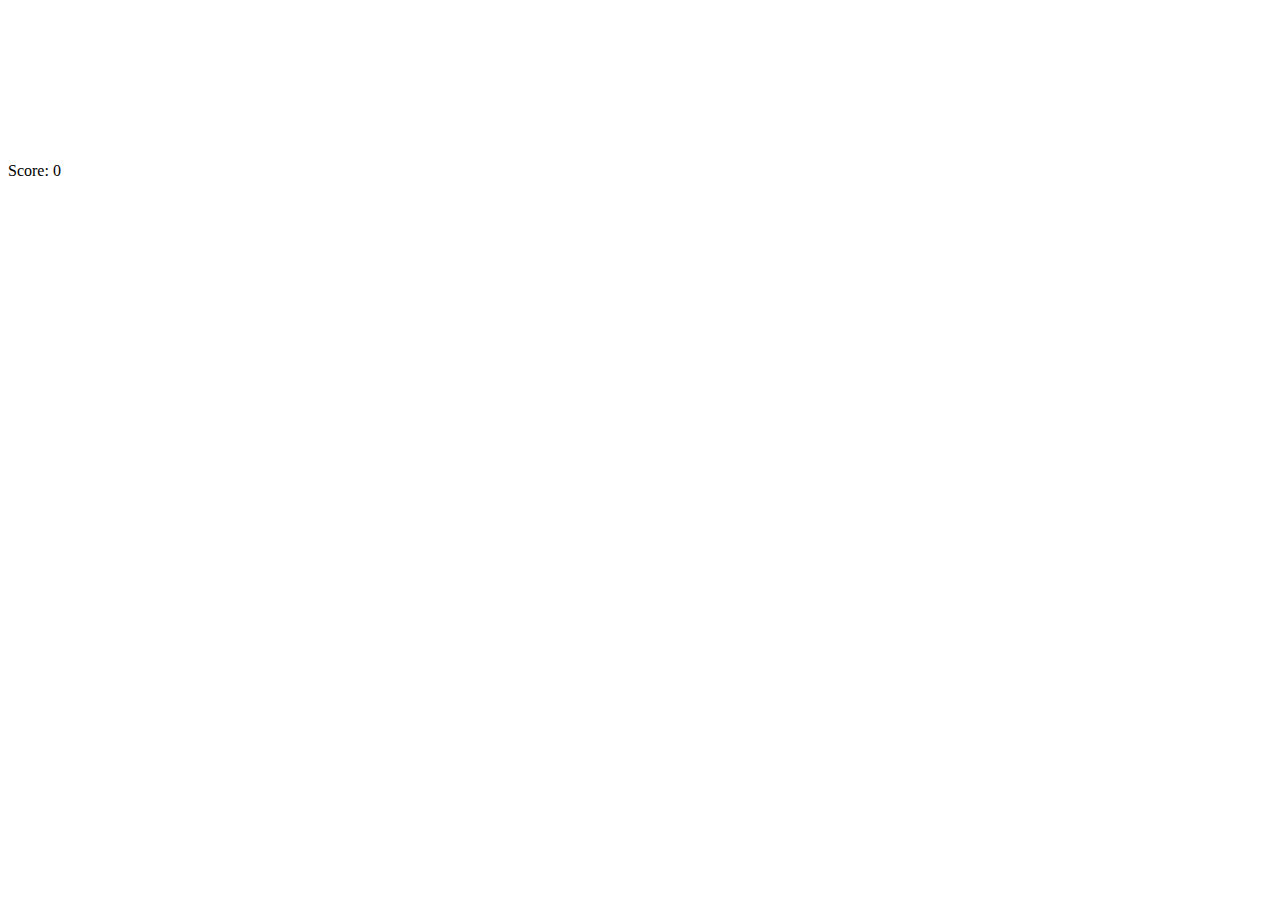
==== index.html @ 0ab3f183 "feat: Add initial HTML structure" ====
<!DOCTYPE html>
<html lang="en">
<head>
    <meta charset="UTF-8">
    <meta name="viewport" content="width=device-width, initial-scale=1.0">
    <title>Vectris - Core-Based Puzzle Alignment Game</title>
    <link rel="stylesheet" src="css/style.css"></link>
    <script src="js/game.js"></script>
</head>
<body>
    <div id="gameContainer">
        <canvas id="gameCanvas"></canvas>
        <div id="score">Score: 0</div>
    </div>
</body>
</html>
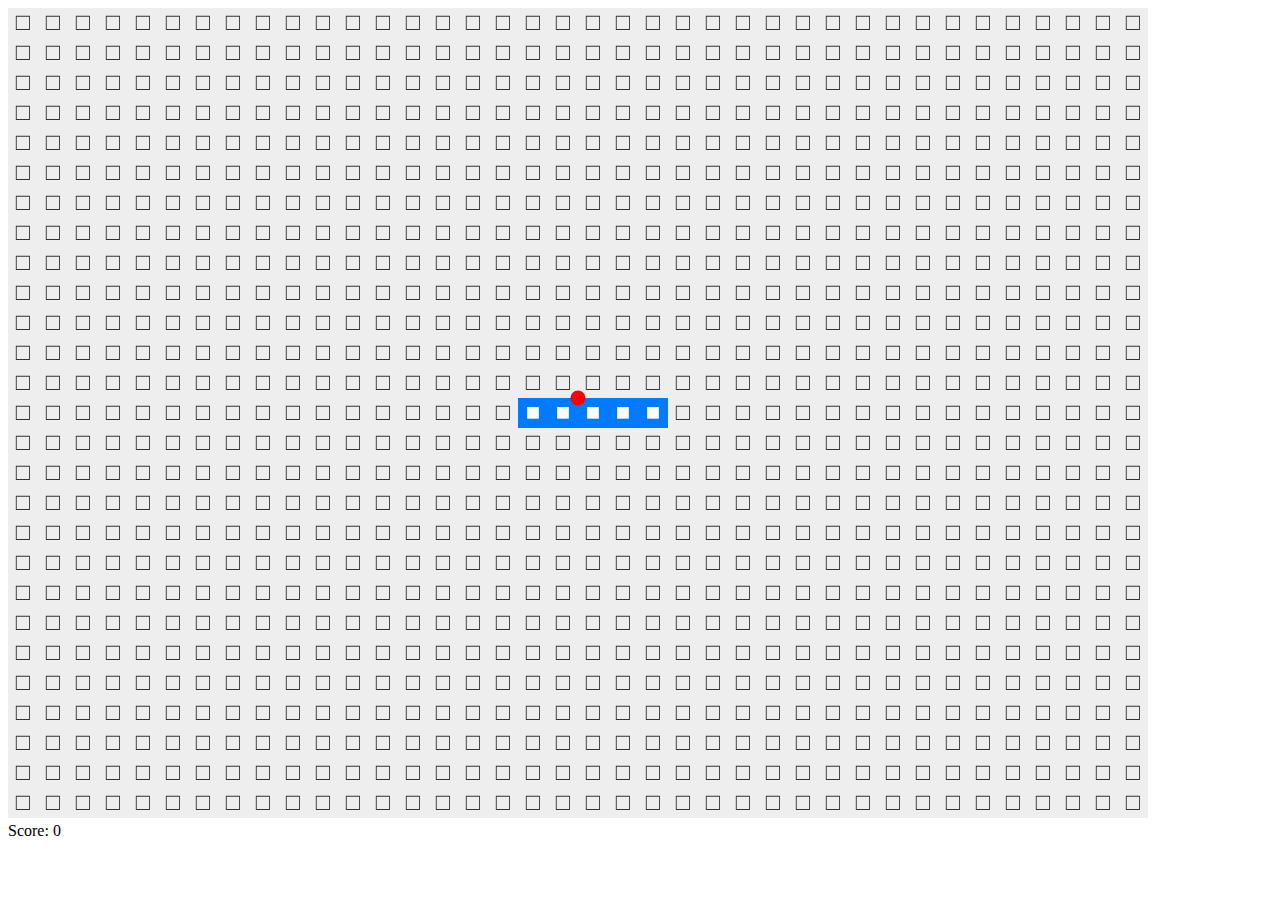
==== commit 53834040: "[Fix load event]" ====
--- a/index.html
+++ b/index.html
@@ -5,12 +5,17 @@
     <meta name="viewport" content="width=device-width, initial-scale=1.0">
     <title>Vectris - Core-Based Puzzle Alignment Game</title>
     <link rel="stylesheet" src="css/style.css"></link>
-    <script src="js/game.js"></script>
 </head>
 <body>
     <div id="gameContainer">
         <canvas id="gameCanvas"></canvas>
         <div id="score">Score: 0</div>
     </div>
+    <script src="js/game.js"></script>
+    <script>
+        document.addEventListener('DOMContentLoaded', function() {
+            initGame();
+        });
+    </script>
 </body>
 </html>
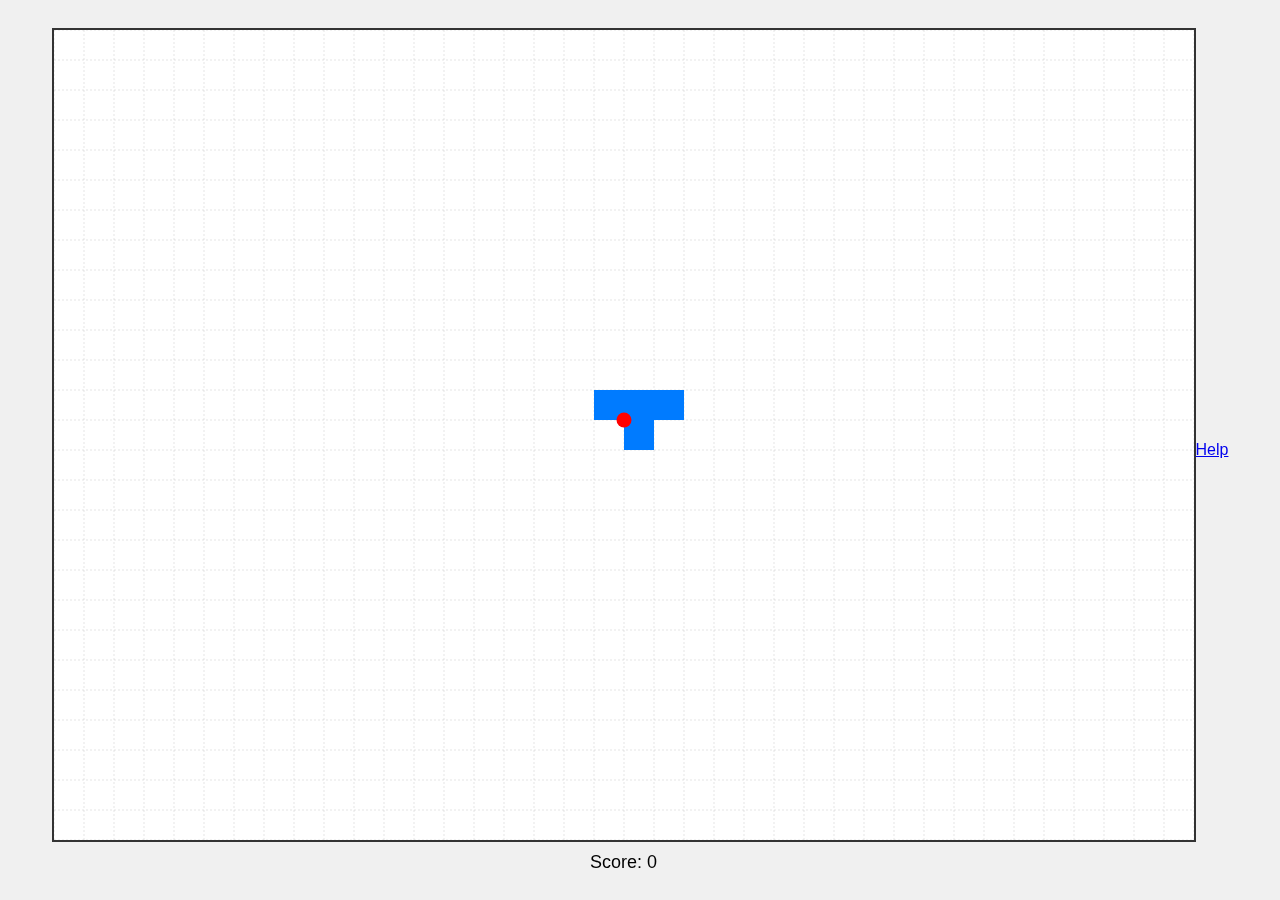
==== commit 9c188937: "docs: Add help page explaining game mechanics, controls, and scoring" ====
--- a/index.html
+++ b/index.html
@@ -4,7 +4,7 @@
     <meta charset="UTF-8">
     <meta name="viewport" content="width=device-width, initial-scale=1.0">
     <title>Vectris - Core-Based Puzzle Alignment Game</title>
-    <link rel="stylesheet" src="css/style.css"></link>
+    <link rel="stylesheet" href="css/style.css">
 </head>
 <body>
     <div id="gameContainer">
@@ -17,5 +17,6 @@
             initGame();
         });
     </script>
-</body>
+
+    <a href="help.html">Help</a>  </body>
 </html>
--- a/css/style.css
+++ b/css/style.css
@@ -0,0 +1,23 @@
+body {
+    margin: 0;
+    padding: 0;
+    display: flex;
+    justify-content: center;
+    align-items: center;
+    height: 100vh;
+    background-color: #f0f0f0;
+    font-family: Arial, sans-serif;
+}
+#gameContainer {
+    display: flex;
+    flex-direction: column;
+    align-items: center;
+}
+#gameCanvas {
+    border: 2px solid #333;
+    background-color: #fff;
+}
+#score {
+    margin-top: 10px;
+    font-size: 18px;
+}
